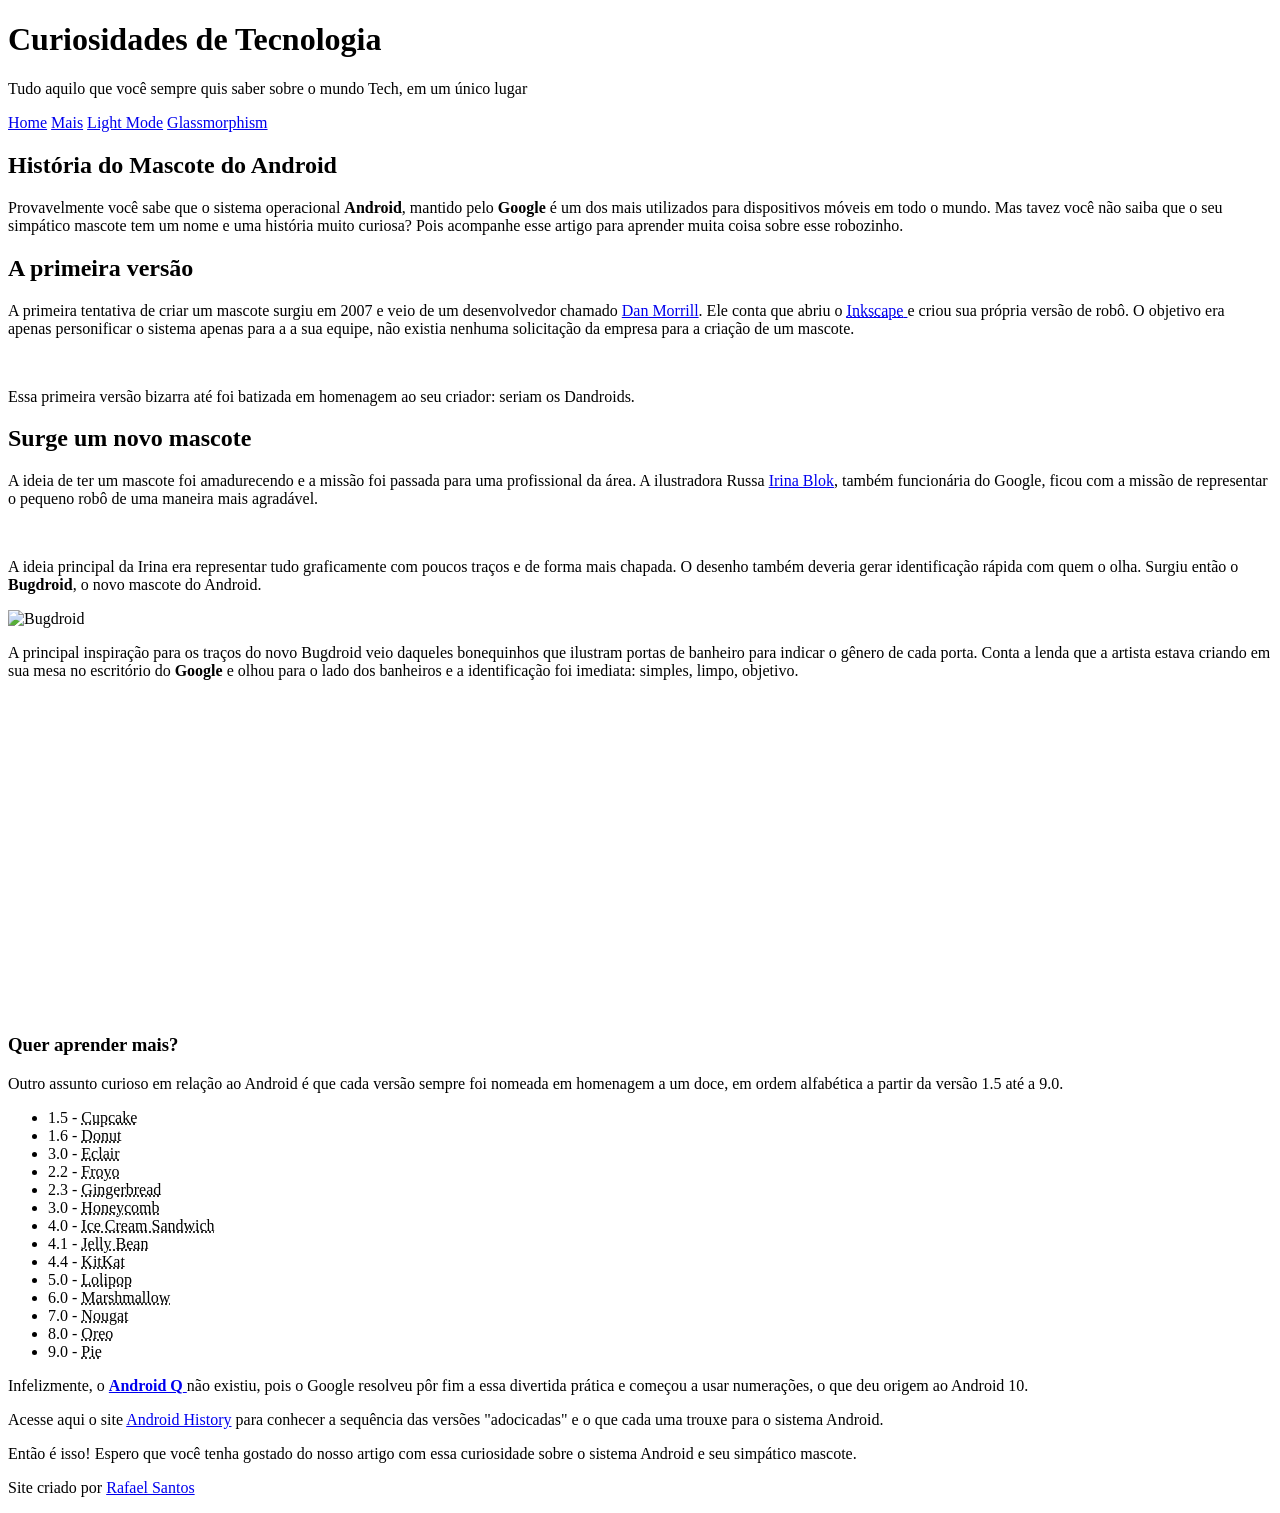
==== dark-mode.html @ 650119c1 "Add files via upload" ====
<!DOCTYPE html>
<html lang="pt-br">
  <head>
    <meta charset="UTF-8">
    <meta name="viewport" content="width=device-width, initial-scale=1.0">
    <link rel="shortcut icon" href="assets/imagens/favicon.ico" type="image/x-icon">
    <link rel="stylesheet" href="assets/styles/dark-mode.css">
    <title>A História do Android</title>
  </head>
  <body>
    <!-- Cabeçalho -->
    <header>
      <div>
        <h1 id="home">Curiosidades de Tecnologia</h1>
        <p>Tudo aquilo que você sempre quis saber sobre o mundo Tech, em um único lugar</p>
      </div>
    </header>
    <!-- Barra de navegação -->
    <nav>
      <a href="#home">Home</a>
      <a href="#aprenda-mais">Mais</a>
      <a href="index.html">Light Mode</a>
      <a href="glass.html">Glassmorphism</a>
    </nav>
    <!-- Principal -->
    <main>
      <article>
        <h1>História do Mascote do Android</h1>
        <p>Provavelmente você sabe que o sistema operacional <strong>Android</strong>, mantido pelo <strong>Google</strong> é um dos mais utilizados para dispositivos móveis em todo o mundo. Mas tavez você não saiba que o seu simpático mascote tem um nome e uma história muito curiosa? Pois acompanhe esse artigo para aprender muita coisa sobre esse robozinho. </p>
        <h2>A primeira versão</h2>
        <p>A primeira tentativa de criar um mascote surgiu em 2007 e veio de um desenvolvedor chamado <a href="https://inkscape.org/about/" target="_blank">Dan Morrill</a>. Ele conta que abriu o <a href="https://inkscape.org/release/inkscape-1.4.2/windows/64-bit/msi/dl/" target="_blank">
            <abbr title="Software livre para vetorização de imagens">Inkscape</abbr>
          </a> e criou sua própria versão de robô. O objetivo era apenas personificar o sistema apenas para a a sua equipe, não existia nenhuma solicitação da empresa para a criação de um mascote. </p>
        <!-- Imagem para visualização em desktop -->
        <picture>
          <source media="(max-width: 600px)" srcset="assets/imagens/dan-droids-pq.png">
          <img src="assets/imagens/dan-droids.png" alt="Dan Droids">
        </picture>
        <p>Essa primeira versão bizarra até foi batizada em homenagem ao seu criador: seriam os Dandroids.</p>
        <h2>Surge um novo mascote</h2>
        <p>A ideia de ter um mascote foi amadurecendo e a missão foi passada para uma profissional da área. A ilustradora Russa <a href="irinablock.com/android" target="_blank">Irina Blok</a>, também funcionária do Google, ficou com a missão de representar o pequeno robô de uma maneira mais agradável. </p>
        <picture>
          <source media="(max-width: 600px)" srcset="assets/imagens/irina-blok-pq.jpg">
          <img src="assets/imagens/irina-blok.jpg" alt="Irina Blok">
        </picture>
        <p>A ideia principal da Irina era representar tudo graficamente com poucos traços e de forma mais chapada. O desenho também deveria gerar identificação rápida com quem o olha. Surgiu então o <strong>Bugdroid</strong>, o novo mascote do Android. </p>
        <img class="tamanho-unico" src="assets/imagens/bugdroid.png" alt="Bugdroid">
        <p>A principal inspiração para os traços do novo Bugdroid veio daqueles bonequinhos que ilustram portas de banheiro para indicar o gênero de cada porta. Conta a lenda que a artista estava criando em sua mesa no escritório do <strong>Google</strong> e olhou para o lado dos banheiros e a identificação foi imediata: simples, limpo, objetivo. </p>
        <div class="iframe-de-video">
          <iframe width="560px" height="315px" src="https://www.youtube.com/embed/l2UDgpLz20M?si=ROk50quHri6ETtYy" title="YouTube video player" frameborder="0" allow="accelerometer; autoplay; clipboard-write; encrypted-media; gyroscope; picture-in-picture; web-share" referrerpolicy="strict-origin-when-cross-origin" allowfullscreen></iframe>
        </div>
        <!-- Lista de Versões-->
        <aside>
          <h3 id="aprenda-mais">Quer aprender mais?</h3>
          <p>Outro assunto curioso em relação ao Android é que cada versão sempre foi nomeada em homenagem a um doce, em ordem alfabética a partir da versão 1.5 até a 9.0.</p>
          <ul>
            <li>1.5 - <abbr title="Bolinho individual assado em forma pequena, coberto com cobertura de açúcar (frosting). Popular em festas.">Cupcake</abbr>
            </li>
            <li>1.6 - <abbr title="Rosquinha frita com buraco no meio, geralmente coberta com glacê ou açúcar. Ícone da cultura americana.">Donut</abbr>
            </li>
            <li>3.0 - <abbr title="Sonho alongado de massa choux, recheado com creme e coberto com chocolate. Origem francesa.">Eclair</abbr>
            </li>
            <li>2.2 - <abbr title="Abreviação de &#x201C;Frozen Yogurt&#x201D;, iogurte congelado servido como sobremesa, mais leve que sorvete.">Froyo</abbr>
            </li>
            <li>2.3 - <abbr title="Pão de mel/biscoito temperado com gengibre e especiarias. Famoso no Natal no formato de boneco.">Gingerbread</abbr>
            </li>
            <li>3.0 - <abbr title="Favo de mel, a estrutura hexagonal de cera produzida pelas abelhas, usada também como bala crocante de caramelo e mel.">Honeycomb</abbr>
            </li>
            <li>4.0 - <abbr title="Duas bolachas de chocolate com sorvete de baunilha no meio, feito em formato de sanduíche.">Ice Cream Sandwich</abbr>
            </li>
            <li>4.1 - <abbr title="Bala pequena em formato de feijãozinho, com casca dura e recheio de geleia em vários sabores.">Jelly Bean</abbr>
            </li>
            <li>4.4 - <abbr title="Wafer coberto com chocolate ao leite, famoso por ser dividido em &#x201C;dedos&#x201D;. Marca da Nestlé.">KitKat</abbr>
            </li>
            <li>5.0 - <abbr title="Pirulito, doce duro fixado em um palito. Um dos doces mais universais do mundo.">Lolipop</abbr>
            </li>
            <li>6.0 - <abbr title="Bala esponjosa e macia feita de açúcar e gelatina. Muito usada em receitas e para assar na fogueira.">Marshmallow</abbr>
            </li>
            <li>7.0 - <abbr title="Doce cremoso feito com açúcar, mel, claras e nozes ou amêndoas. Base de muitos chocolates famosos.">Nougat</abbr>
            </li>
            <li>8.0 - <abbr title="Biscoito recheado com creme de baunilha entre duas bolachas de cacau. Marca da Nabisco/Mondelez.">Oreo</abbr>
            </li>
            <li>9.0 - <abbr title="Torta americana assada em forma redonda, pode ser doce (maçã, cereja, limão) ou salgada.">Pie</abbr>
            </li>
          </ul>
          <P>Infelizmente, o <a href="https://pt.wikipedia.org/wiki/Android_10" target="_blank">
              <strong>Android Q</strong>
            </a> não existiu, pois o Google resolveu pôr fim a essa divertida prática e começou a usar numerações, o que deu origem ao Android 10. </P>
          <p>Acesse aqui o site <a href="android.com/intl/en_uk/history" target="_blank">Android History</a> para conhecer a sequência das versões "adocicadas" e o que cada uma trouxe para o sistema Android. </p>
        </aside>
        <p>Então é isso! Espero que você tenha gostado do nosso artigo com essa curiosidade sobre o sistema Android e seu simpático mascote.</p>
      </article>
    </main>
    <footer>
      <p>Site criado por <a href="https://github.com/rafcsaint" target="_blank">Rafael Santos</a>
      </p>
    </footer>
  </body>
</html>
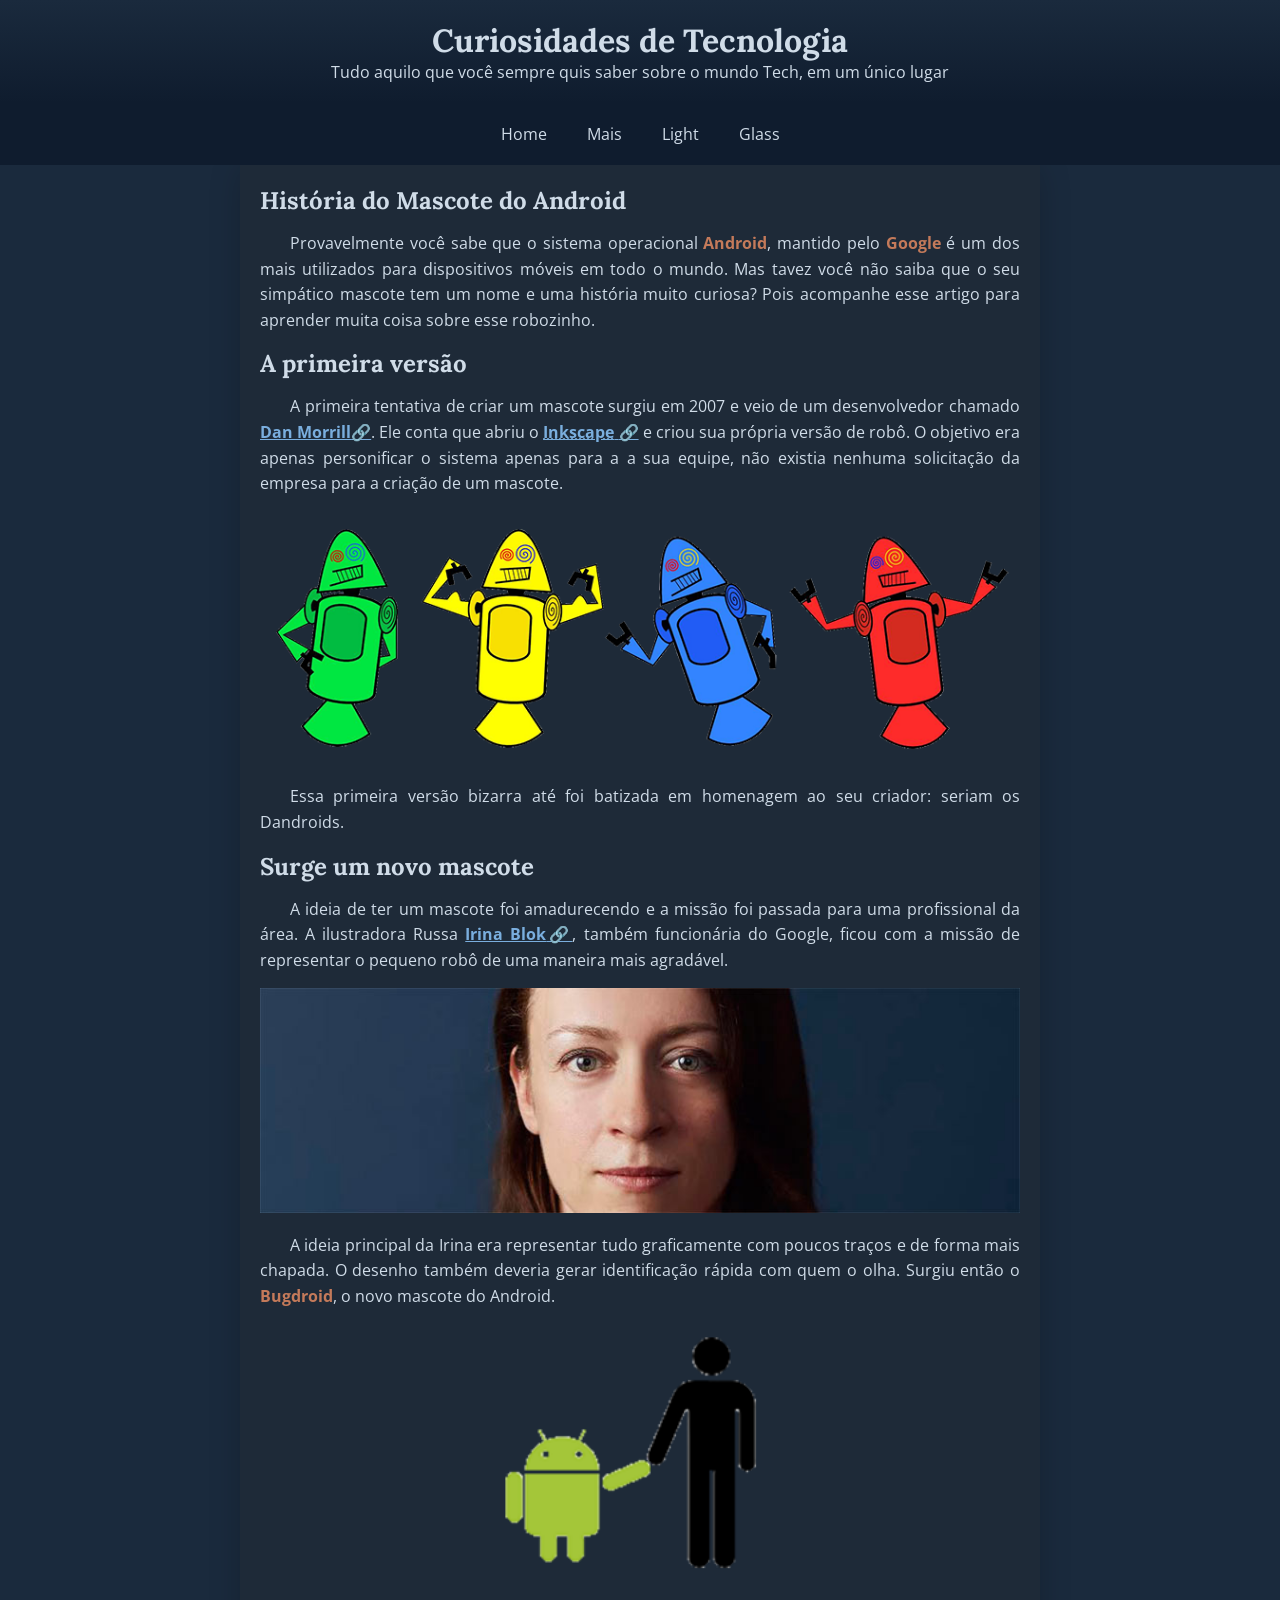
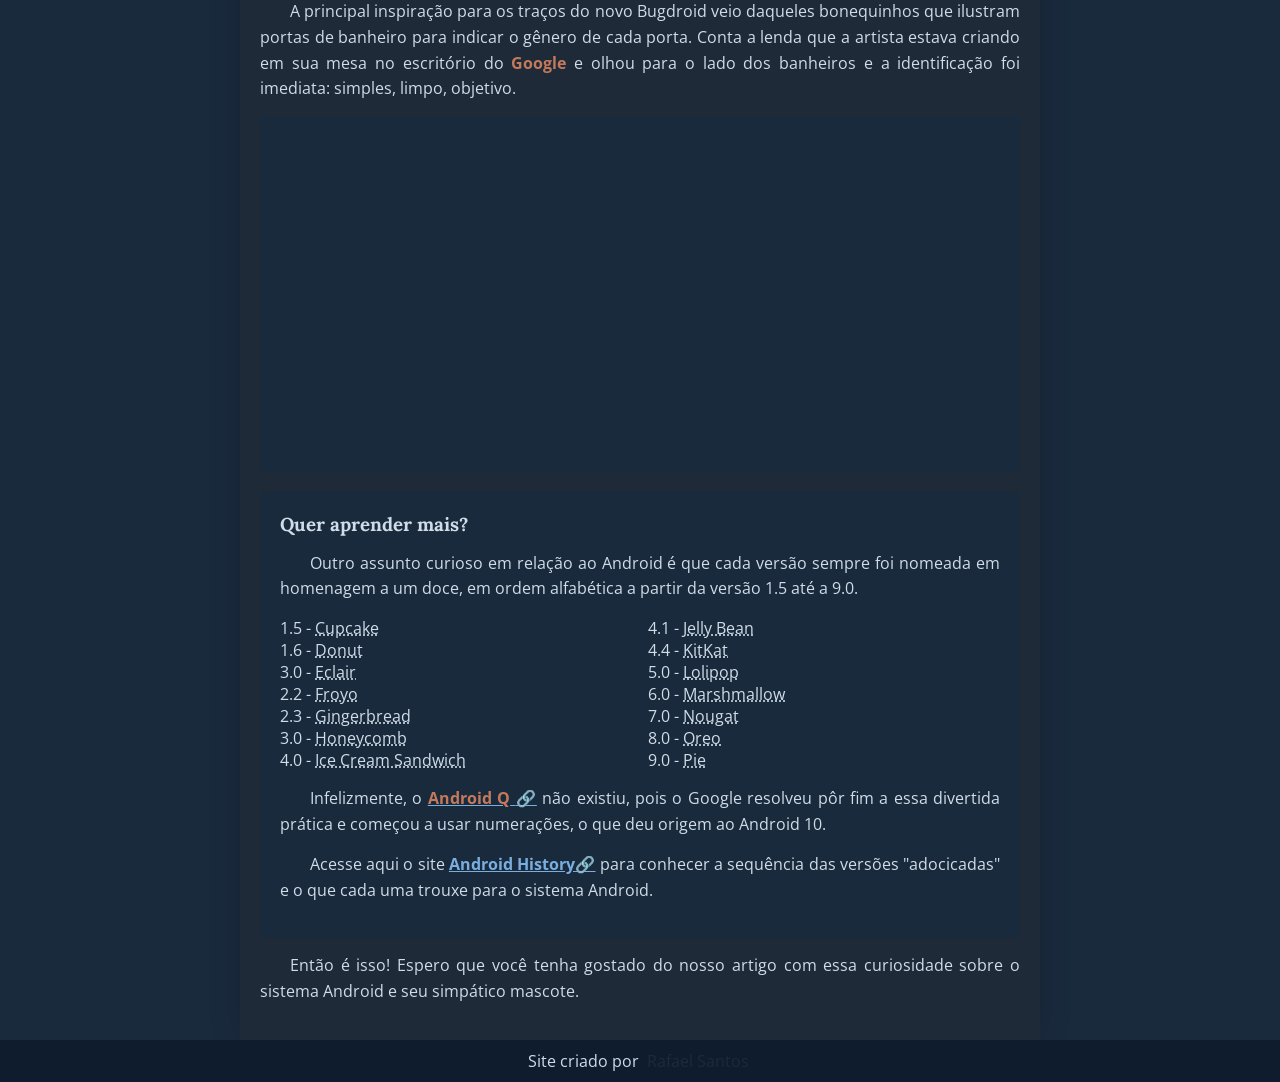
==== commit 844180b1: "Update dark-mode.html" ====
--- a/dark-mode.html
+++ b/dark-mode.html
@@ -19,8 +19,8 @@
     <nav>
       <a href="#home">Home</a>
       <a href="#aprenda-mais">Mais</a>
-      <a href="index.html">Light Mode</a>
-      <a href="glass.html">Glassmorphism</a>
+      <a href="index.html">Light</a>
+      <a href="glass.html">Glass</a>
     </nav>
     <!-- Principal -->
     <main>
@@ -96,4 +96,4 @@
       </p>
     </footer>
   </body>
-</html>+</html>
--- a/assets/styles/dark-mode.css
+++ b/assets/styles/dark-mode.css
@@ -0,0 +1,176 @@
+@charset "UTF-8";
+@import url('https://fonts.googleapis.com/css2?family=Lora:ital,wght@0,400..700;1,400..700&family=Open+Sans:ital,wght@0,300..800;1,300..800&display=swap');
+
+/* --------- VARIÁVEIS GLOBAIS --------- */
+:root {
+	/* Cores */
+	--cor1: #1a2a3d;
+	--cor2: #0f1c2e;
+	--cor3: #1e2a38;
+	--cor4: #4a8c4f;
+	--cor5: #c47a5a;
+	--cor6: #d0dce8;
+
+	/* Fontes */
+	--ftitulo: 'Lora', serif;
+	--fdefault: 'Open Sans', sans-serif;
+}
+
+/* --------- RESET E BASE  --------- */
+* {
+	margin: 0;
+	padding: 0;
+	box-sizing: border-box;
+	/* corrige cálculo de largura com padding */
+}
+
+html {
+	scroll-behavior: smooth;
+}
+
+body {
+	background-color: var(--cor1);
+	font-family: var(--fdefault);
+	font-size: 1em;
+	color: var(--cor6);
+}
+
+h1,
+h2,
+h3 {
+	font-family: var(--ftitulo);
+}
+
+/* --------- HEADER  --------- */
+header {
+	background: linear-gradient(to bottom, var(--cor1), var(--cor2));
+	min-height: 80px;
+	padding: 20px;
+	display: flex;
+	flex-direction: column;
+	justify-content: center;
+	align-items: center;
+	text-align: center;
+	color: var(--cor6);
+}
+
+header>h1 {
+	margin-bottom: 20px;
+}
+
+/* --------- NAV --------- */
+nav {
+	background-color: var(--cor2);
+	padding: 10px;
+	display: flex;
+	justify-content: center;
+	gap: 20px;
+	position: sticky;
+	top: 0;
+	z-index: 1;
+}
+
+nav>a {
+	padding: 10px;
+	border-radius: 5px;
+	text-decoration: none;
+	color: var(--cor6);
+	transition: color 0.3s;
+	/* simplificado de transition-duration */
+}
+
+nav>a:hover {
+	color: var(--preto);
+	background: rgba(255, 255, 255, 0.3);
+	text-decoration: none;
+	opacity: 1;
+}
+
+/* --------- MAIN  --------- */
+main {
+	background-color: var(--cor3);
+	min-height: 320px;
+	max-width: 800px;
+	margin: auto;
+	padding: 20px;
+	box-shadow: 0px 0px 33px -3px rgba(0, 0, 0, 0.2);
+}
+
+main p {
+	line-height: 1.6;
+	margin: 15px 0;
+	text-align: justify;
+	text-indent: 30px;
+}
+
+main strong {
+	color: var(--cor5);
+}
+
+main a {
+	color: #7aaede;
+	font-weight: bold;
+}
+
+main a::after {
+	content: "\1F517";
+}
+
+a:visited {
+	color: var(--cor6);
+}
+
+/* --------- IMAGENS --------- */
+img {
+	width: 100%;
+}
+
+img.tamanho-unico {
+	min-width: 320px;
+	max-width: 400px;
+	display: block;
+	margin: auto;
+}
+
+/* --------- VÍDEO (IFRAME) --------- */
+.iframe-de-video {
+	background-color: var(--cor1);
+	padding: 20px;
+	margin-bottom: 20px;
+	display: flex;
+	justify-content: center;
+}
+
+/* --------- ASIDE --------- */
+aside {
+	background-color: var(--cor1);
+	padding: 20px;
+}
+
+aside>ul {
+	list-style-type: none;
+	columns: 2;
+}
+
+/* --------- FOOTER --------- */
+footer {
+	background-color: var(--cor2);
+	padding: 10px;
+	display: flex;
+	justify-content: center;
+	gap: 30px;
+	text-align: center;
+}
+
+footer a {
+	padding: 10px 4px;
+	border-radius: 5px;
+	text-decoration: none;
+	color: var(--cor3);
+	transition: color 0.3s;
+	/* simplificado de transition-duration */
+}
+
+footer a:hover {
+	color: var(--cor6);
+}
